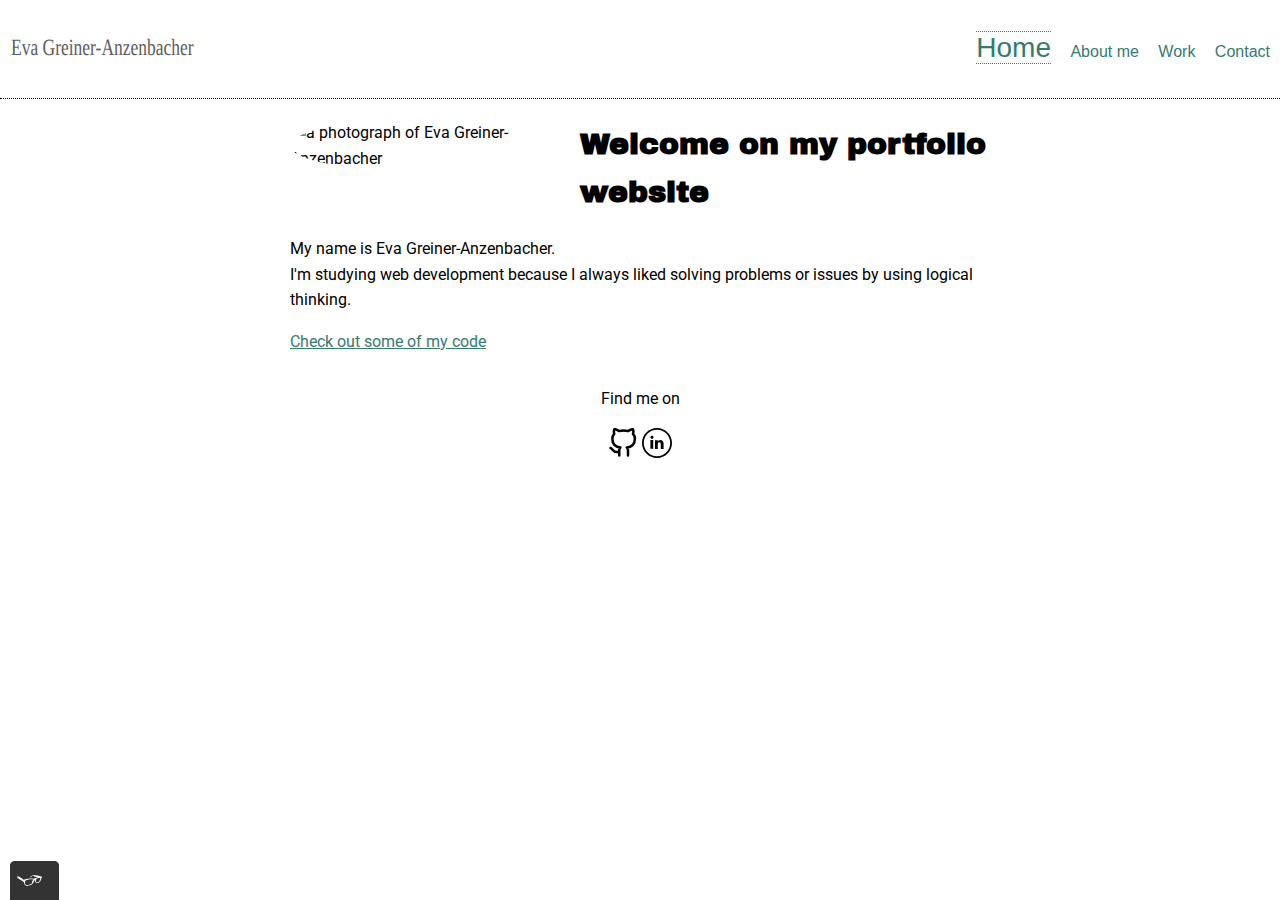
==== index.html @ 9dc32a97 "Changed text for index.html" ====
<!DOCTYPE html>
<html lang="en">
  <head>
    <meta charset="utf-8">
    <title>Eva Greiner-Anzenbacher - Portfolio Website</title>
    <link rel="shortcut icon" type="image/png" href="img/shortcut_icon_2.png" sizes="32x32">
    <link rel="stylesheet" type="text/css" href="css/normalize.css">
    <link href="https://fonts.googleapis.com/css?family=Roboto:400,700&display=swap" rel="stylesheet">
    <link href="https://fonts.googleapis.com/css?family=Archivo+Black" rel="stylesheet">
    <link rel="stylesheet" type="text/CSS" href="css/style.production.css">
    <meta name="viewport" content="width=device-width, initial-scale=1">
  </head>
  <body>
    <header class="page-header">
      <a href="index.html"><img src="img/eva-greiner-anzenbacher-logo-2.svg" alt="Personal logo of Eva Greiner-Anzenbacher" class="page-header__item"></a>
      <nav class=" main navigation page-header__item">
        <ul role="menubar" class="navigation-list">
          <li role="presentation">
            <a href="index.html" role="menuitem" class="navigation-list__item navigation-list__item--active">Home</a>
          </li>
          <li role="presentation">
            <a href="about.html" role="menuitem" class="navigation-list__item">About me</a>
          </li>
          <li role="presentation">
            <a href="work.html" role="menuitem" class="navigation-list__item">Work</a>
          </li>
          <li role="presentation">
            <a href="contact.html" role="menuitem" class="navigation-list__item">Contact</a>
          </li>
        </ul>
      </nav>
    </header>
    <div class="profile">
      <img src="img/eva-greiner-anzenbacher-portrait_2.png" class="profile__portrait" alt="a photograph of Eva Greiner-Anzenbacher">
      <h1>Welcome on my portfolio website</h1>
      <p>
        My name is Eva Greiner-Anzenbacher.<br>
        I'm studying web development because I always liked solving problems or issues by using logical thinking. 
      </p>
      <p>
        <a href="work.html">Check out some of my code</a>
      </p>
    </div>
    <footer class="page-footer">
      <p>Find me on</p>
      <div class="social-media">
        <a href="https://github.com/evagrean/" target="_blank"><img src="img/github_icon.svg" alt="github"></a>
        <a href="#"><img src="img/linkedin_icon.svg" alt="linkedin"></a>
      </div>
   </footer>
   <script src="js/tota11y.min.js"></script>
  </body>
</html>
---- css/style.production.css ----
/*
Colors used

Primary Color (Purple): #357b70;
Color visited link: #05676e;
Color aktive link: #489c79;
Color navigation link hover: #254d47;
Color text button: #fff;
Color sun 0%: #edc655;
Color sun 50%: #fcffad;
Color sun 100%: #f76414;
Color quadriga 0%: #D64A4A;
Color quadriga 50%: #d87f7f;
Color quadriga 100%: #e7d0d0;
Color background header: #fff;


*/

* {
  -webkit-box-sizing: border-box;
          box-sizing: border-box;
}

body {
  font-family: 'Roboto', sans-serif;
  font-weight: 400;
  font-size: 16px;
  line-height: 1.6;
}

h1 {
  font-family: 'Archivo Black', sans-serif;
  font-size: 30px;
  font-weight: 700;
}

thead {
  font-family: 'Archivo Black', sans-serif;
  font-size: 30px;
  font-weight: 700;
}

h2 {
  font-family: 'Archivo Black', sans-serif;
  font-size: 24px;
  font-weight: 700;
}

h3 {
  font-size: 18px;
  font-weight: 700;
}

thead {
  font-size: 20px;
  color: #357b70;
}

a {
  color: #357b70;
}

a:visited {
  color: #05676e;
}

a:hover, a:focus {
  /*no underlining when hovering over a link */
  text-decoration: none;
}

a:active {
  color: #489c79;
}

button {
  border: none;
  display: inline-block;
  font-family: 'Roboto', sans-serif;
  /* styles the background color, font color, and text decoration (underline, etc.) of the button */
  background-color: #357b70;
  color: #fff;
  text-decoration: none;
  padding: 10px;
  border-radius: 3px;
  /* gives the button a bottom border with a width of 2px, a type of solid, and a color in RGBA format */
  border-bottom: 2px solid rgba(0, 0, 0, 0.3);
  margin: 30px auto;
  -webkit-transition: 0.2s opacity;
  -o-transition: 0.2s opacity;
  transition: 0.2s opacity;
}

.button {
  border: none;
  display: inline-block;
  font-family: 'Roboto', sans-serif;
  /* styles the background color, font color, and text decoration (underline, etc.) of the button */
  background-color: #357b70;
  color: #fff;
  text-decoration: none;
  padding: 10px;
  border-radius: 3px;
  /* gives the button a bottom border with a width of 2px, a type of solid, and a color in RGBA format */
  border-bottom: 2px solid rgba(0, 0, 0, 0.3);
  margin: 30px auto;
  -webkit-transition: 0.2s opacity;
  -o-transition: 0.2s opacity;
  transition: 0.2s opacity;
}

a.button {
  border: none;
  display: inline-block;
  font-family: 'Roboto', sans-serif;
  /* styles the background color, font color, and text decoration (underline, etc.) of the button */
  background-color: #357b70;
  color: #fff;
  text-decoration: none;
  padding: 10px;
  border-radius: 3px;
  /* gives the button a bottom border with a width of 2px, a type of solid, and a color in RGBA format */
  border-bottom: 2px solid rgba(0, 0, 0, 0.3);
  margin: 30px auto;
  -webkit-transition: 0.2s opacity;
  -o-transition: 0.2s opacity;
  transition: 0.2s opacity;
}

button:hover, button:focus, .button:hover, .button:focus {
  /* lets the mouse appear as a hand when hovering over the button */
  cursor: pointer;
  opacity: 0.8;
}

.navigation-list__item {
  text-decoration: none;
}

.navigation-list__item:hover {
    font-size: 28px;
    color: #254d47;
    -webkit-transition: 0.1s font-size;
    -o-transition: 0.1s font-size;
    transition: 0.1s font-size;
}

.navigation-list__item--active {
  font-size: 28px;
  border-bottom: dotted 1px;
  border-top: dotted 1px;
}

.page-header {
  display: -webkit-box;
  display: -ms-flexbox;
  display: flex;
  width: 100%;
  padding: 10px;
  margin-bottom: 40px;
  border-bottom: 0.5px dotted;
  background-color: #fff;
  overflow: hidden;
  position: fixed;
  top: 0;
}



.page-header__item {
  -webkit-box-flex: 0;
      -ms-flex: 0 1 200px;
          flex: 0 1 200px;
  font-family: sans-serif;
}

.page-header__item:last-child {
  -webkit-box-flex: 1;
      -ms-flex-positive: 1;
          flex-grow: 1;
  text-align: right;
}

.navigation-list {
  list-style-type: none;
}

.navigation-list li {
  display: inline-block;
  margin-left: 15px;
}

.page-footer {
  clear: both;
  display: -webkit-box;
  display: -ms-flexbox;
  display: flex;
  -webkit-box-orient: vertical;
  -webkit-box-direction: normal;
      -ms-flex-direction: column;
          flex-direction: column;
  text-align: center;
}

/* index.html styles */

.profile__portrait {
  float: left;
  width: 100%;
  max-width: 250px;
  height: auto;
  margin-right: 40px;
  border-radius: 50%;
}

.profile {
  max-width: 700px;
  margin: 0 auto;
  margin-top: 120px;
}

/* about.html styles */

.introduction:last-child {
  width: 20%;
  text-align: center;
  padding: 20px;

}

.introduction {
  display: block;
  text-align: center;
  margin: 120px 10px 20px 20px;
}

svg {
  display: block;
  margin: 30px auto;
  width: 70%;
}

.my-skills {
  display: -ms-grid;
  display: grid;
  -ms-grid-columns: 1fr 20px 1fr 20px 1fr 20px 1fr;
  grid-template-columns: 1fr 1fr 1fr 1fr;
  grid-gap: 20px;
  margin-left: 20px;
  margin-right: 20px;
}

.my-skills__item {
  border-style: dotted;
  border-width: 0.5px;
  border-color: #357b70;
  padding: 15px;
  width: auto;
  font-size: 14px;
}



/* work.html styles */

/* project-list fallback */

.project-list__item {
  display: inline-block;
  width: 33%;
}

.work-section {
  margin-top: 120px;
}
/* Styling CSS project-list */

.project-list {
  display: -ms-grid;
  display: grid;
  -ms-grid-columns: 1fr 20px 1fr 20px 1fr 20px 1fr;
  grid-template-columns: 1fr 1fr 1fr 1fr;
  grid-gap: 20px;
  margin-left: 20px;
  margin-right: 20px;
}

.project-list__item {
  border-style: solid;
  border-width: 0.5px;
  border-color: #357b70;
  padding: 15px;
  width: auto;
}

#work-heading {
  display: -webkit-box;
  display: -ms-flexbox;
  display: flex;
  -webkit-box-pack: center;
      -ms-flex-pack: center;
          justify-content: center;
}

/* contact.html styles */

.contact-data {
  margin: auto;
  text-align: center;
  margin-top: 120px;
}

form {
  margin: auto;
  width: 25%;
  display: -webkit-box;
  display: -ms-flexbox;
  display: flex;
  -webkit-box-orient: vertical;
  -webkit-box-direction: normal;
      -ms-flex-direction: column;
          flex-direction: column;
}

label {
  margin: 10px 0px;
}

#send-massage {
  margin: 10px 0px;
  width: 120px;
  border: none;
  font-family: 'Roboto', sans-serif;
  background-color: #357b70;
  color: #fff;
  text-decoration: none;
  padding: 10px;
  border-radius: 3px;
  border-bottom: 2px solid rgba(0, 0, 0, 0.3);
  text-align: left;
}

#send-massage:hover, #send-massage:focus {
  cursor: pointer;
  opacity: 0.8;
}

@media all and (max-width: 500px) {
  .project-list {
    -ms-grid-columns: 1fr;
    grid-template-columns: 1fr;
  }
  svg {
    margin: 10px auto;
  }
  .my-skills {
    -ms-grid-columns: 1fr;
    grid-template-columns: 1fr;
  }
}

@media all and (min-width: 500px) and (max-width: 750px){
  .project-list {
    -ms-grid-columns: 1fr 20px 1fr;
    grid-template-columns: 1fr 1fr;
  }
  svg {
    margin: 20px auto;
  }
  .my-skills {
    -ms-grid-columns: 1fr 20px 1fr;
    grid-template-columns: 1fr 1fr;
  }
}

@media all and (max-width: 750px) {
  .project-list {
    grid-gap: 10px;
  }
  .project-list__item:last-child {
    grid-column: auto / auto;
    grid-row: auto / auto;
  }
  h1 {
    font-size: 22px;
  }
  .profile {
    margin-left: 7%;
  }
  .my-skills {
    grid-gap: 10px;
  }
}



@-webkit-keyframes color-change {
  0% {
    fill: #edc655;
  }
  50% {
    fill: #fcffad;
  }
  100% {
    fill: #f76414;
  }
}



@keyframes color-change {
  0% {
    fill: #edc655;
  }
  50% {
    fill: #fcffad;
  }
  100% {
    fill: #f76414;
  }
}

.sun {
  -webkit-animation: 4s color-change infinite alternate linear;
          animation: 4s color-change infinite alternate linear;
}

@-webkit-keyframes cloud-move {
  from {
    -webkit-transform: translate(0, 50px);
            transform: translate(0, 50px);
  }
  to {
    -webkit-transform: translate(200px, 50px);
            transform: translate(200px, 50px);
  }
}

@keyframes cloud-move {
  from {
    -webkit-transform: translate(0, 50px);
            transform: translate(0, 50px);
  }
  to {
    -webkit-transform: translate(200px, 50px);
            transform: translate(200px, 50px);
  }
}

.cloud-front {
  -webkit-animation: 30s cloud-move infinite alternate linear;
          animation: 30s cloud-move infinite alternate linear;
}

@-webkit-keyframes cloud-move-reverse {
  from {
    -webkit-transform: translate(446px, 48px);
            transform: translate(446px, 48px);
  }
  to {
    -webkit-transform: translate(100px, 48px);
            transform: translate(100px, 48px);
  }
}

@keyframes cloud-move-reverse {
  from {
    -webkit-transform: translate(446px, 48px);
            transform: translate(446px, 48px);
  }
  to {
    -webkit-transform: translate(100px, 48px);
            transform: translate(100px, 48px);
  }
}

.cloud-back {
  -webkit-animation: 34s cloud-move-reverse infinite alternate linear;
          animation: 34s cloud-move-reverse infinite alternate linear;
}

@-webkit-keyframes steepletop-rotate {
  from {
    -webkit-transform: rotate(0deg);
            transform: rotate(0deg);
  }
  to {
    -webkit-transform: rotate(45deg);
            transform: rotate(45deg);
  }
}

@keyframes steepletop-rotate {
  from {
    -webkit-transform: rotate(0deg);
            transform: rotate(0deg);
  }
  to {
    -webkit-transform: rotate(45deg);
            transform: rotate(45deg);
  }
}

.steepletop {
  -webkit-animation: 2s steepletop-rotate infinite alternate linear;
          animation: 2s steepletop-rotate infinite alternate linear;
}

@-webkit-keyframes color-change-quadriga {
  0% {
    fill: #D64A4A;
  }
  50% {
    fill: #d87f7f;
  }
  100% {
    fill: #d87f7f;
  }
}

@keyframes color-change-quadriga {
  0% {
    fill: #D64A4A;
  }
  50% {
    fill: #d87f7f;
  }
  100% {
    fill: #d87f7f;
  }
}

.quadriga-middle {
  -webkit-animation: 3s color-change-quadriga infinite alternate linear;
          animation: 3s color-change-quadriga infinite alternate linear;
}
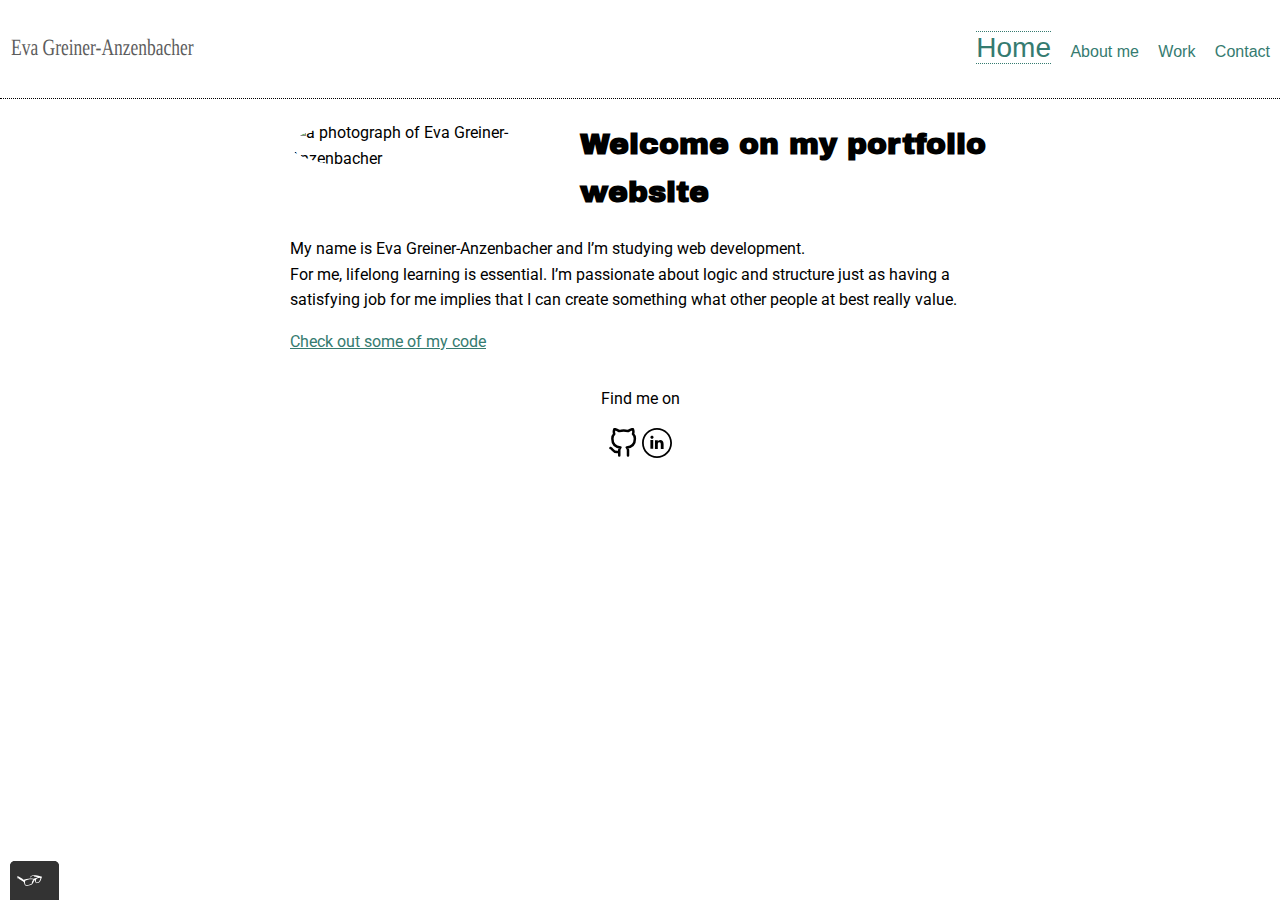
==== commit 227a7d03: "Changed text on index.html" ====
--- a/index.html
+++ b/index.html
@@ -34,8 +34,9 @@
       <img src="img/eva-greiner-anzenbacher-portrait_2.png" class="profile__portrait" alt="a photograph of Eva Greiner-Anzenbacher">
       <h1>Welcome on my portfolio website</h1>
       <p>
-        My name is Eva Greiner-Anzenbacher.<br>
-        I'm studying web development because I always liked solving problems or issues by using logical thinking. 
+        My name is Eva Greiner-Anzenbacher and I’m studying web development.<br>
+        For me, lifelong learning is essential. I’m passionate about logic and structure just as having a satisfying job for me implies that I can create something what other people at best really value. 
+
       </p>
       <p>
         <a href="work.html">Check out some of my code</a>
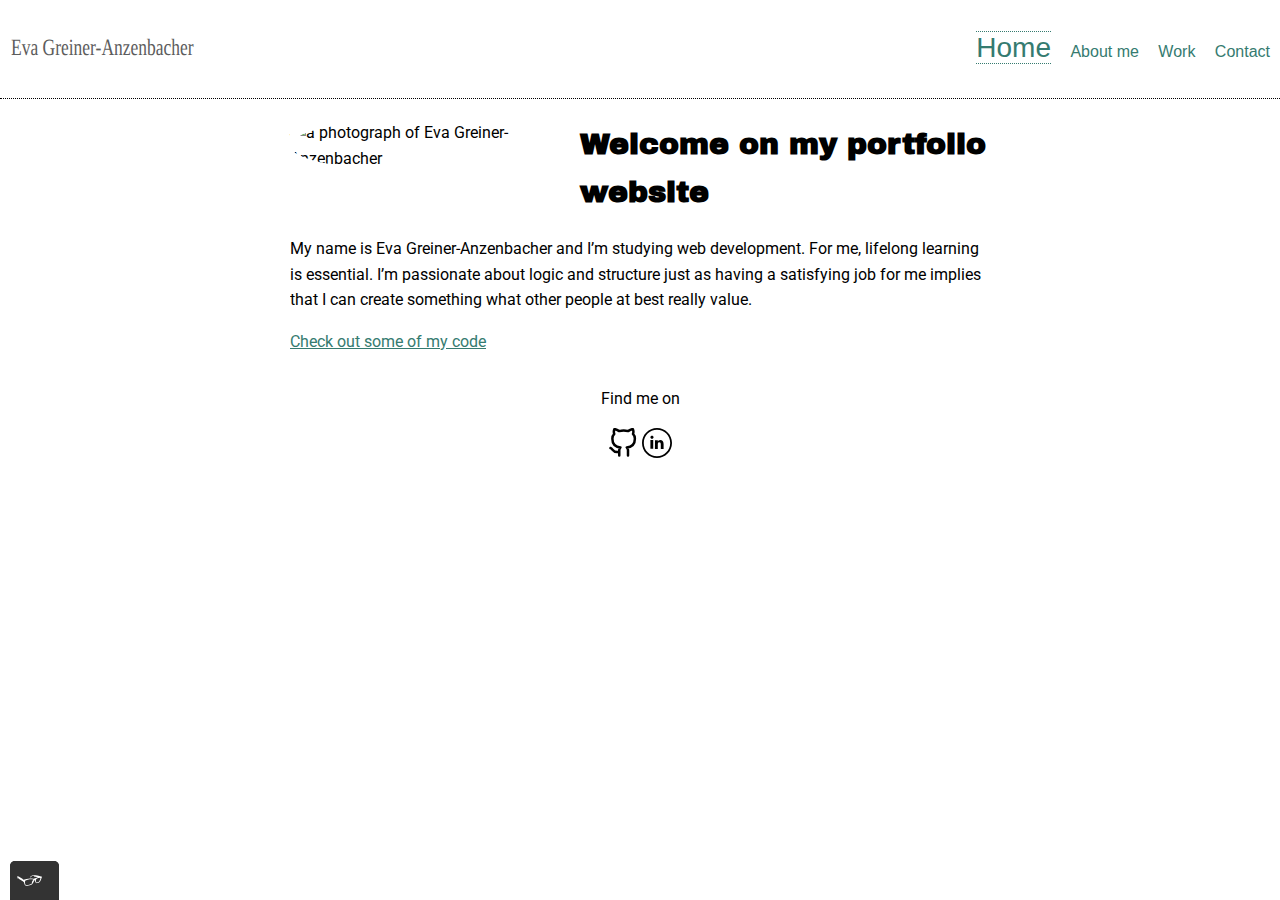
==== commit d5da9084: "Adapted text in index.html" ====
--- a/index.html
+++ b/index.html
@@ -34,8 +34,8 @@
       <img src="img/eva-greiner-anzenbacher-portrait_2.png" class="profile__portrait" alt="a photograph of Eva Greiner-Anzenbacher">
       <h1>Welcome on my portfolio website</h1>
       <p>
-        My name is Eva Greiner-Anzenbacher and I’m studying web development.<br>
-        For me, lifelong learning is essential. I’m passionate about logic and structure just as having a satisfying job for me implies that I can create something what other people at best really value. 
+        My name is Eva Greiner-Anzenbacher and I’m studying web development.
+        For me, lifelong learning is essential. I’m passionate about logic and structure just as having a satisfying job for me implies that I can create something what other people at best really value.
 
       </p>
       <p>
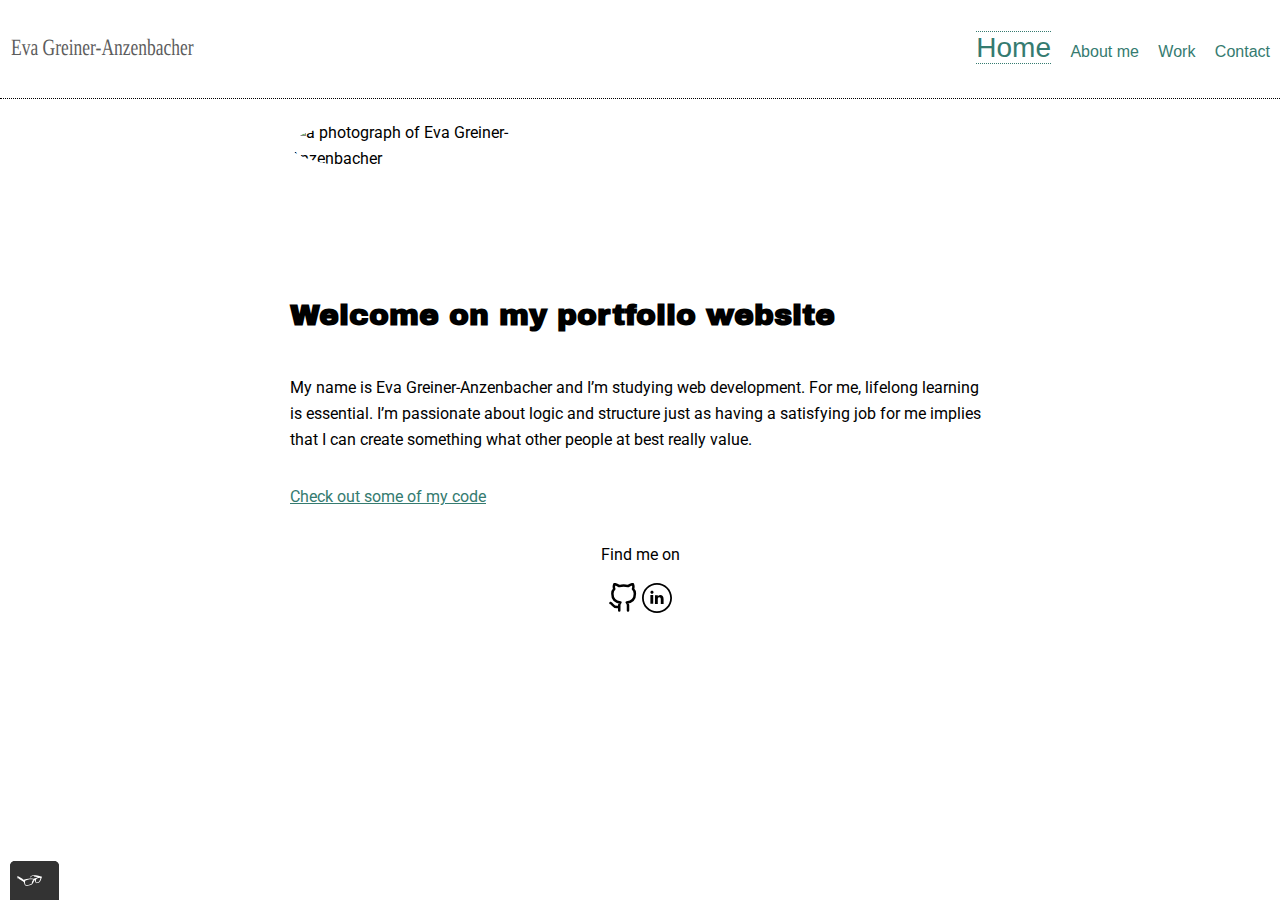
==== commit cb6ddb1d: "Changed to styles.css" ====
--- a/index.html
+++ b/index.html
@@ -7,7 +7,7 @@
     <link rel="stylesheet" type="text/css" href="css/normalize.css">
     <link href="https://fonts.googleapis.com/css?family=Roboto:400,700&display=swap" rel="stylesheet">
     <link href="https://fonts.googleapis.com/css?family=Archivo+Black" rel="stylesheet">
-    <link rel="stylesheet" type="text/CSS" href="css/style.production.css">
+    <link rel="stylesheet" type="text/CSS" href="css/styles.css">
     <meta name="viewport" content="width=device-width, initial-scale=1">
   </head>
   <body>
@@ -32,15 +32,17 @@
     </header>
     <div class="profile">
       <img src="img/eva-greiner-anzenbacher-portrait_2.png" class="profile__portrait" alt="a photograph of Eva Greiner-Anzenbacher">
-      <h1>Welcome on my portfolio website</h1>
-      <p>
+      <div class="profile__text">
+        <h1>Welcome on my portfolio website</h1>
+        <p>
         My name is Eva Greiner-Anzenbacher and I’m studying web development.
-        For me, lifelong learning is essential. I’m passionate about logic and structure just as having a satisfying job for me implies that I can create something what other people at best really value.
-
-      </p>
-      <p>
-        <a href="work.html">Check out some of my code</a>
-      </p>
+        For me, lifelong learning is essential. I’m passionate about logic and structure just as having a satisfying job for me implies
+        that I can create something what other people at best really value.
+        </p>
+        <p>
+          <a href="work.html">Check out some of my code</a>
+        </p>
+      </div>
     </div>
     <footer class="page-footer">
       <p>Find me on</p>
--- a/css/styles.css
+++ b/css/styles.css
@@ -0,0 +1,421 @@
+/*
+Colors used
+
+Primary Color (Purple): #357b70;
+Color visited link: #05676e;
+Color aktive link: #489c79;
+Color navigation link hover: #254d47;
+Color text button: #fff;
+Color sun 0%: #edc655;
+Color sun 50%: #fcffad;
+Color sun 100%: #f76414;
+Color quadriga 0%: #D64A4A;
+Color quadriga 50%: #d87f7f;
+Color quadriga 100%: #e7d0d0;
+Color background header: #fff;
+
+
+*/
+:root {
+  --primary-color: #357b70;
+  --dark-grey: #2b2b2b;
+  --color-background-header: #fff;
+  --color-link-visited: #05676e;
+  --color-link-active: #489c79;
+  --color-navigation-link-hover: #254d47;
+  --color-button-text: #fff;
+  --color-sun-0: #edc655;
+  --color-sun-50: #fcffad;
+  --color-sun-100: #f76414;
+  --color-quadriga-0: #D64A4A;
+  --color-quadriga-50: #d87f7f;
+  --color-quadriga-100: #e7d0d0;
+  --font-family-body: 'Roboto', sans-serif;
+  --font-family-headings: 'Archivo Black', sans-serif;
+  --font-size-body: 16px;
+  --font-weight-body: 400;
+  --font-weight-headings: 700;
+}
+
+* {
+  box-sizing: border-box;
+}
+
+body {
+  font-family: var(--font-family-body);
+  font-weight: var(--font-weight-body);
+  font-size: var(--font-size-body);
+  line-height: 1.6;
+}
+
+h1, thead {
+  font-family: var(--font-family-headings);
+  font-size: 30px;
+  font-weight: var(--font-weight-headings);
+}
+
+h2 {
+  font-family: var(--font-family-headings);
+  font-size: 24px;
+  font-weight: var(--font-weight-headings);
+}
+
+h3 {
+  font-size: 18px;
+  font-weight: var(--font-weight-headings);
+}
+
+thead {
+  font-size: 20px;
+  color: var(--primary-color);
+}
+
+a {
+  color: var(--primary-color);
+}
+
+a:visited {
+  color: var(--color-link-visited);
+}
+
+a:hover, a:focus {
+  /*no underlining when hovering over a link */
+  text-decoration: none;
+}
+
+a:active {
+  color: var(--color-link-active);
+}
+
+button, .button, a.button {
+  border: none;
+  display: inline-block;
+  font-family: var(--font-family-body);
+  /* styles the background color, font color, and text decoration (underline, etc.) of the button */
+  background-color: var(--primary-color);
+  color: var(--color-button-text);
+  text-decoration: none;
+  padding: 10px;
+  border-radius: 3px;
+  /* gives the button a bottom border with a width of 2px, a type of solid, and a color in RGBA format */
+  border-bottom: 2px solid rgba(0, 0, 0, 0.3);
+  margin: 30px auto;
+  transition: 0.2s opacity;
+}
+
+button:hover, button:focus, .button:hover, .button:focus {
+  /* lets the mouse appear as a hand when hovering over the button */
+  cursor: pointer;
+  opacity: 0.8;
+}
+
+.navigation-list__item {
+  text-decoration: none;
+}
+
+.navigation-list__item:hover {
+    font-size: 28px;
+    color: var(--color-navigation-link-hover);
+    transition: 0.1s font-size;
+}
+
+.navigation-list__item--active {
+  font-size: 28px;
+  border-bottom: dotted 1px;
+  border-top: dotted 1px;
+}
+
+.page-header {
+  display: flex;
+  width: 100%;
+  padding: 10px;
+  margin-bottom: 40px;
+  border-bottom: 0.5px dotted;
+  background-color: var(--color-background-header);
+  overflow: hidden;
+  position: fixed;
+  top: 0;
+}
+
+
+
+.page-header__item {
+  flex: 0 1 200px;
+  font-family: sans-serif;
+}
+
+.page-header__item:last-child {
+  flex-grow: 1;
+  text-align: right;
+}
+
+.navigation-list {
+  list-style-type: none;
+}
+
+.navigation-list li {
+  display: inline-block;
+  margin-left: 15px;
+}
+
+.page-footer {
+  clear: both;
+  display: flex;
+  flex-direction: column;
+  text-align: center;
+}
+
+/* index.html styles */
+
+.profile__portrait {
+  display: flex;
+  flex-direction: row;
+  justify-content: space-between;
+  width: 100%;
+  max-width: 250px;
+  height: auto;
+  margin-bottom: 100px;
+  margin-right: 40px;
+  border-radius: 50%;
+}
+
+.profile {
+  max-width: 700px;
+  margin: 0 auto;
+  margin-top: 120px;
+}
+
+.profile__text {
+  display: flex;
+  flex-direction: column;
+  justify-content: flex-end;
+}
+
+/* about.html styles */
+
+.introduction:last-child {
+  width: 20%;
+  text-align: center;
+  padding: 20px;
+
+}
+
+.introduction {
+  display: block;
+  text-align: center;
+  margin: 120px 10px 20px 20px;
+}
+
+svg {
+  display: block;
+  margin: 30px auto;
+  width: 70%;
+}
+
+.my-skills {
+  display: grid;
+  grid-template-columns: 1fr 1fr 1fr 1fr;
+  grid-gap: 20px;
+  margin-left: 20px;
+  margin-right: 20px;
+}
+
+.my-skills__item {
+  border-style: dotted;
+  border-width: 0.5px;
+  border-color: var(--primary-color);
+  padding: 15px;
+  width: auto;
+  font-size: 14px;
+}
+
+
+
+/* work.html styles */
+
+/* project-list fallback */
+
+.project-list__item {
+  display: inline-block;
+  width: 33%;
+}
+
+.work-section {
+  margin-top: 120px;
+}
+/* Styling CSS project-list */
+
+.project-list {
+  display: grid;
+  grid-template-columns: 1fr 1fr 1fr 1fr;
+  grid-gap: 20px;
+  margin-left: 20px;
+  margin-right: 20px;
+}
+
+.project-list__item {
+  border-style: solid;
+  border-width: 0.5px;
+  border-color: var(--primary-color);
+  padding: 15px;
+  width: auto;
+}
+
+#work-heading {
+  display: flex;
+  justify-content: center;
+}
+
+/* contact.html styles */
+
+.contact-data {
+  margin: auto;
+  text-align: center;
+  margin-top: 120px;
+}
+
+form {
+  margin: auto;
+  width: 25%;
+  display: flex;
+  flex-direction: column;
+}
+
+label {
+  margin: 10px 0px;
+}
+
+#send-massage {
+  margin: 10px 0px;
+  width: 120px;
+  border: none;
+  font-family: var(--font-family-body);
+  background-color: var(--primary-color);
+  color: var(--color-button-text);
+  text-decoration: none;
+  padding: 10px;
+  border-radius: 3px;
+  border-bottom: 2px solid rgba(0, 0, 0, 0.3);
+  text-align: left;
+}
+
+#send-massage:hover, #send-massage:focus {
+  cursor: pointer;
+  opacity: 0.8;
+}
+
+@media all and (max-width: 500px) {
+  .project-list {
+    grid-template-columns: 1fr;
+  }
+  svg {
+    margin: 10px auto;
+  }
+  .my-skills {
+    grid-template-columns: 1fr;
+  }
+}
+
+@media all and (min-width: 500px) and (max-width: 750px){
+  .project-list {
+    grid-template-columns: 1fr 1fr;
+  }
+  svg {
+    margin: 20px auto;
+  }
+  .my-skills {
+    grid-template-columns: 1fr 1fr;
+  }
+}
+
+@media all and (max-width: 750px) {
+  .project-list {
+    grid-gap: 10px;
+  }
+  .project-list__item:last-child {
+    grid-column: auto / auto;
+    grid-row: auto / auto;
+  }
+  h1 {
+    font-size: 22px;
+  }
+  .profile {
+    margin-left: 7%;
+  }
+  .my-skills {
+    grid-gap: 10px;
+  }
+}
+
+
+
+@keyframes color-change {
+  0% {
+    fill: var(--color-sun-0);
+  }
+  50% {
+    fill: var(--color-sun-50);
+  }
+  100% {
+    fill: var(--color-sun-100);
+  }
+}
+
+.sun {
+  animation: 4s color-change infinite alternate linear;
+}
+
+@keyframes cloud-move {
+  from {
+    transform: translate(0, 50px);
+  }
+  to {
+    transform: translate(200px, 50px);
+  }
+}
+
+.cloud-front {
+  animation: 30s cloud-move infinite alternate linear;
+}
+
+@keyframes cloud-move-reverse {
+  from {
+    transform: translate(446px, 48px);
+  }
+  to {
+    transform: translate(100px, 48px);
+  }
+}
+
+.cloud-back {
+  animation: 34s cloud-move-reverse infinite alternate linear;
+}
+
+@keyframes steepletop-rotate {
+  from {
+    transform: rotate(0deg);
+  }
+  to {
+    transform: rotate(45deg);
+  }
+}
+
+.steepletop {
+  animation: 2s steepletop-rotate infinite alternate linear;
+}
+
+@keyframes color-change-quadriga {
+  0% {
+    fill: var(--color-quadriga-0);
+  }
+  50% {
+    fill: var(--color-quadriga-50);
+  }
+  100% {
+    fill: var(--color-quadriga-50);
+  }
+}
+
+.quadriga-middle {
+  animation: 3s color-change-quadriga infinite alternate linear;
+}
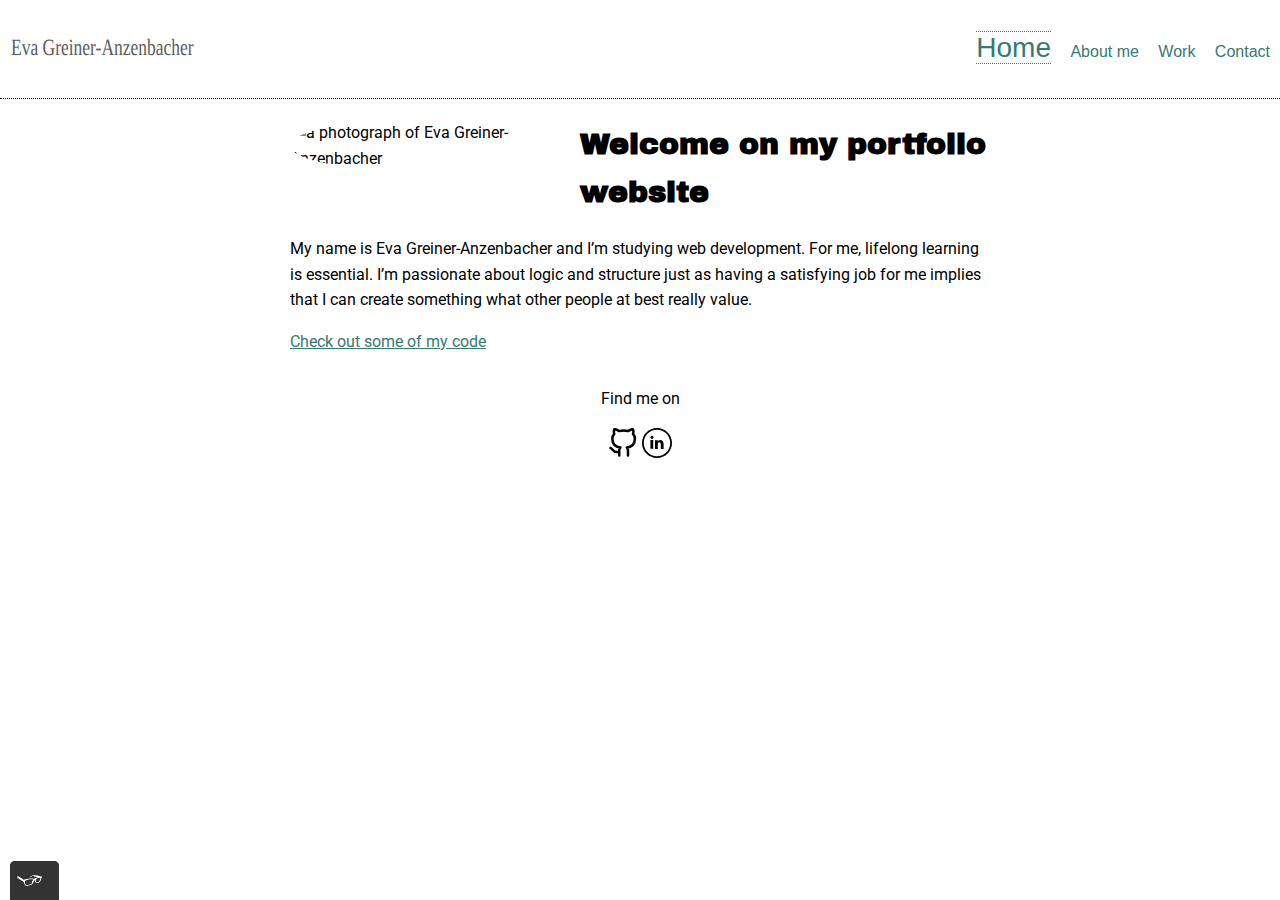
==== commit 60ee2864: "Changed link to stylesheet" ====
--- a/index.html
+++ b/index.html
@@ -7,7 +7,7 @@
     <link rel="stylesheet" type="text/css" href="css/normalize.css">
     <link href="https://fonts.googleapis.com/css?family=Roboto:400,700&display=swap" rel="stylesheet">
     <link href="https://fonts.googleapis.com/css?family=Archivo+Black" rel="stylesheet">
-    <link rel="stylesheet" type="text/CSS" href="css/styles.css">
+    <link rel="stylesheet" type="text/CSS" href="css/style.production.css">
     <meta name="viewport" content="width=device-width, initial-scale=1">
   </head>
   <body>
--- a/css/style.production.css
+++ b/css/style.production.css
@@ -0,0 +1,537 @@
+/*
+Colors used
+
+Primary Color (Purple): #357b70;
+Color visited link: #05676e;
+Color aktive link: #489c79;
+Color navigation link hover: #254d47;
+Color text button: #fff;
+Color sun 0%: #edc655;
+Color sun 50%: #fcffad;
+Color sun 100%: #f76414;
+Color quadriga 0%: #D64A4A;
+Color quadriga 50%: #d87f7f;
+Color quadriga 100%: #e7d0d0;
+Color background header: #fff;
+
+
+*/
+
+* {
+  -webkit-box-sizing: border-box;
+          box-sizing: border-box;
+}
+
+body {
+  font-family: 'Roboto', sans-serif;
+  font-weight: 400;
+  font-size: 16px;
+  line-height: 1.6;
+}
+
+h1 {
+  font-family: 'Archivo Black', sans-serif;
+  font-size: 30px;
+  font-weight: 700;
+}
+
+thead {
+  font-family: 'Archivo Black', sans-serif;
+  font-size: 30px;
+  font-weight: 700;
+}
+
+h2 {
+  font-family: 'Archivo Black', sans-serif;
+  font-size: 24px;
+  font-weight: 700;
+}
+
+h3 {
+  font-size: 18px;
+  font-weight: 700;
+}
+
+thead {
+  font-size: 20px;
+  color: #357b70;
+}
+
+a {
+  color: #357b70;
+}
+
+a:visited {
+  color: #05676e;
+}
+
+a:hover, a:focus {
+  /*no underlining when hovering over a link */
+  text-decoration: none;
+}
+
+a:active {
+  color: #489c79;
+}
+
+button {
+  border: none;
+  display: inline-block;
+  font-family: 'Roboto', sans-serif;
+  /* styles the background color, font color, and text decoration (underline, etc.) of the button */
+  background-color: #357b70;
+  color: #fff;
+  text-decoration: none;
+  padding: 10px;
+  border-radius: 3px;
+  /* gives the button a bottom border with a width of 2px, a type of solid, and a color in RGBA format */
+  border-bottom: 2px solid rgba(0, 0, 0, 0.3);
+  margin: 30px auto;
+  -webkit-transition: 0.2s opacity;
+  -o-transition: 0.2s opacity;
+  transition: 0.2s opacity;
+}
+
+.button {
+  border: none;
+  display: inline-block;
+  font-family: 'Roboto', sans-serif;
+  /* styles the background color, font color, and text decoration (underline, etc.) of the button */
+  background-color: #357b70;
+  color: #fff;
+  text-decoration: none;
+  padding: 10px;
+  border-radius: 3px;
+  /* gives the button a bottom border with a width of 2px, a type of solid, and a color in RGBA format */
+  border-bottom: 2px solid rgba(0, 0, 0, 0.3);
+  margin: 30px auto;
+  -webkit-transition: 0.2s opacity;
+  -o-transition: 0.2s opacity;
+  transition: 0.2s opacity;
+}
+
+a.button {
+  border: none;
+  display: inline-block;
+  font-family: 'Roboto', sans-serif;
+  /* styles the background color, font color, and text decoration (underline, etc.) of the button */
+  background-color: #357b70;
+  color: #fff;
+  text-decoration: none;
+  padding: 10px;
+  border-radius: 3px;
+  /* gives the button a bottom border with a width of 2px, a type of solid, and a color in RGBA format */
+  border-bottom: 2px solid rgba(0, 0, 0, 0.3);
+  margin: 30px auto;
+  -webkit-transition: 0.2s opacity;
+  -o-transition: 0.2s opacity;
+  transition: 0.2s opacity;
+}
+
+button:hover, button:focus, .button:hover, .button:focus {
+  /* lets the mouse appear as a hand when hovering over the button */
+  cursor: pointer;
+  opacity: 0.8;
+}
+
+.navigation-list__item {
+  text-decoration: none;
+}
+
+.navigation-list__item:hover {
+    font-size: 28px;
+    color: #254d47;
+    -webkit-transition: 0.1s font-size;
+    -o-transition: 0.1s font-size;
+    transition: 0.1s font-size;
+}
+
+.navigation-list__item--active {
+  font-size: 28px;
+  border-bottom: dotted 1px;
+  border-top: dotted 1px;
+}
+
+.page-header {
+  display: -webkit-box;
+  display: -ms-flexbox;
+  display: flex;
+  width: 100%;
+  padding: 10px;
+  margin-bottom: 40px;
+  border-bottom: 0.5px dotted;
+  background-color: #fff;
+  overflow: hidden;
+  position: fixed;
+  top: 0;
+}
+
+
+
+.page-header__item {
+  -webkit-box-flex: 0;
+      -ms-flex: 0 1 200px;
+          flex: 0 1 200px;
+  font-family: sans-serif;
+}
+
+.page-header__item:last-child {
+  -webkit-box-flex: 1;
+      -ms-flex-positive: 1;
+          flex-grow: 1;
+  text-align: right;
+}
+
+.navigation-list {
+  list-style-type: none;
+}
+
+.navigation-list li {
+  display: inline-block;
+  margin-left: 15px;
+}
+
+.page-footer {
+  clear: both;
+  display: -webkit-box;
+  display: -ms-flexbox;
+  display: flex;
+  -webkit-box-orient: vertical;
+  -webkit-box-direction: normal;
+      -ms-flex-direction: column;
+          flex-direction: column;
+  text-align: center;
+}
+
+/* index.html styles */
+
+.profile__portrait {
+  float: left;
+  width: 100%;
+  max-width: 250px;
+  height: auto;
+  margin-right: 40px;
+  border-radius: 50%;
+}
+
+.profile {
+  max-width: 700px;
+  margin: 0 auto;
+  margin-top: 120px;
+}
+
+/* about.html styles */
+
+.introduction:last-child {
+  width: 20%;
+  text-align: center;
+  padding: 20px;
+
+}
+
+.introduction {
+  display: block;
+  text-align: center;
+  margin: 120px 10px 20px 20px;
+}
+
+svg {
+  display: block;
+  margin: 30px auto;
+  width: 70%;
+}
+
+.my-skills {
+  display: -ms-grid;
+  display: grid;
+  -ms-grid-columns: 1fr 20px 1fr 20px 1fr 20px 1fr;
+  grid-template-columns: 1fr 1fr 1fr 1fr;
+  grid-gap: 20px;
+  margin-left: 20px;
+  margin-right: 20px;
+}
+
+.my-skills__item {
+  border-style: dotted;
+  border-width: 0.5px;
+  border-color: #357b70;
+  padding: 15px;
+  width: auto;
+  font-size: 14px;
+}
+
+
+
+/* work.html styles */
+
+/* project-list fallback */
+
+.project-list__item {
+  display: inline-block;
+  width: 33%;
+}
+
+.work-section {
+  margin-top: 120px;
+}
+/* Styling CSS project-list */
+
+.project-list {
+  display: -ms-grid;
+  display: grid;
+  -ms-grid-columns: 1fr 20px 1fr 20px 1fr 20px 1fr;
+  grid-template-columns: 1fr 1fr 1fr 1fr;
+  grid-gap: 20px;
+  margin-left: 20px;
+  margin-right: 20px;
+}
+
+.project-list__item {
+  border-style: solid;
+  border-width: 0.5px;
+  border-color: #357b70;
+  padding: 15px;
+  width: auto;
+}
+
+#work-heading {
+  display: -webkit-box;
+  display: -ms-flexbox;
+  display: flex;
+  -webkit-box-pack: center;
+      -ms-flex-pack: center;
+          justify-content: center;
+}
+
+/* contact.html styles */
+
+.contact-data {
+  margin: auto;
+  text-align: center;
+  margin-top: 120px;
+}
+
+form {
+  margin: auto;
+  width: 25%;
+  display: -webkit-box;
+  display: -ms-flexbox;
+  display: flex;
+  -webkit-box-orient: vertical;
+  -webkit-box-direction: normal;
+      -ms-flex-direction: column;
+          flex-direction: column;
+}
+
+label {
+  margin: 10px 0px;
+}
+
+#send-massage {
+  margin: 10px 0px;
+  width: 120px;
+  border: none;
+  font-family: 'Roboto', sans-serif;
+  background-color: #357b70;
+  color: #fff;
+  text-decoration: none;
+  padding: 10px;
+  border-radius: 3px;
+  border-bottom: 2px solid rgba(0, 0, 0, 0.3);
+  text-align: left;
+}
+
+#send-massage:hover, #send-massage:focus {
+  cursor: pointer;
+  opacity: 0.8;
+}
+
+@media all and (max-width: 500px) {
+  .project-list {
+    -ms-grid-columns: 1fr;
+    grid-template-columns: 1fr;
+  }
+  svg {
+    margin: 10px auto;
+  }
+  .my-skills {
+    -ms-grid-columns: 1fr;
+    grid-template-columns: 1fr;
+  }
+}
+
+@media all and (min-width: 500px) and (max-width: 750px){
+  .project-list {
+    -ms-grid-columns: 1fr 20px 1fr;
+    grid-template-columns: 1fr 1fr;
+  }
+  svg {
+    margin: 20px auto;
+  }
+  .my-skills {
+    -ms-grid-columns: 1fr 20px 1fr;
+    grid-template-columns: 1fr 1fr;
+  }
+}
+
+@media all and (max-width: 750px) {
+  .project-list {
+    grid-gap: 10px;
+  }
+  .project-list__item:last-child {
+    grid-column: auto / auto;
+    grid-row: auto / auto;
+  }
+  h1 {
+    font-size: 22px;
+  }
+  .profile {
+    margin-left: 7%;
+  }
+  .my-skills {
+    grid-gap: 10px;
+  }
+}
+
+
+
+@-webkit-keyframes color-change {
+  0% {
+    fill: #edc655;
+  }
+  50% {
+    fill: #fcffad;
+  }
+  100% {
+    fill: #f76414;
+  }
+}
+
+
+
+@keyframes color-change {
+  0% {
+    fill: #edc655;
+  }
+  50% {
+    fill: #fcffad;
+  }
+  100% {
+    fill: #f76414;
+  }
+}
+
+.sun {
+  -webkit-animation: 4s color-change infinite alternate linear;
+          animation: 4s color-change infinite alternate linear;
+}
+
+@-webkit-keyframes cloud-move {
+  from {
+    -webkit-transform: translate(0, 50px);
+            transform: translate(0, 50px);
+  }
+  to {
+    -webkit-transform: translate(200px, 50px);
+            transform: translate(200px, 50px);
+  }
+}
+
+@keyframes cloud-move {
+  from {
+    -webkit-transform: translate(0, 50px);
+            transform: translate(0, 50px);
+  }
+  to {
+    -webkit-transform: translate(200px, 50px);
+            transform: translate(200px, 50px);
+  }
+}
+
+.cloud-front {
+  -webkit-animation: 30s cloud-move infinite alternate linear;
+          animation: 30s cloud-move infinite alternate linear;
+}
+
+@-webkit-keyframes cloud-move-reverse {
+  from {
+    -webkit-transform: translate(446px, 48px);
+            transform: translate(446px, 48px);
+  }
+  to {
+    -webkit-transform: translate(100px, 48px);
+            transform: translate(100px, 48px);
+  }
+}
+
+@keyframes cloud-move-reverse {
+  from {
+    -webkit-transform: translate(446px, 48px);
+            transform: translate(446px, 48px);
+  }
+  to {
+    -webkit-transform: translate(100px, 48px);
+            transform: translate(100px, 48px);
+  }
+}
+
+.cloud-back {
+  -webkit-animation: 34s cloud-move-reverse infinite alternate linear;
+          animation: 34s cloud-move-reverse infinite alternate linear;
+}
+
+@-webkit-keyframes steepletop-rotate {
+  from {
+    -webkit-transform: rotate(0deg);
+            transform: rotate(0deg);
+  }
+  to {
+    -webkit-transform: rotate(45deg);
+            transform: rotate(45deg);
+  }
+}
+
+@keyframes steepletop-rotate {
+  from {
+    -webkit-transform: rotate(0deg);
+            transform: rotate(0deg);
+  }
+  to {
+    -webkit-transform: rotate(45deg);
+            transform: rotate(45deg);
+  }
+}
+
+.steepletop {
+  -webkit-animation: 2s steepletop-rotate infinite alternate linear;
+          animation: 2s steepletop-rotate infinite alternate linear;
+}
+
+@-webkit-keyframes color-change-quadriga {
+  0% {
+    fill: #D64A4A;
+  }
+  50% {
+    fill: #d87f7f;
+  }
+  100% {
+    fill: #d87f7f;
+  }
+}
+
+@keyframes color-change-quadriga {
+  0% {
+    fill: #D64A4A;
+  }
+  50% {
+    fill: #d87f7f;
+  }
+  100% {
+    fill: #d87f7f;
+  }
+}
+
+.quadriga-middle {
+  -webkit-animation: 3s color-change-quadriga infinite alternate linear;
+          animation: 3s color-change-quadriga infinite alternate linear;
+}
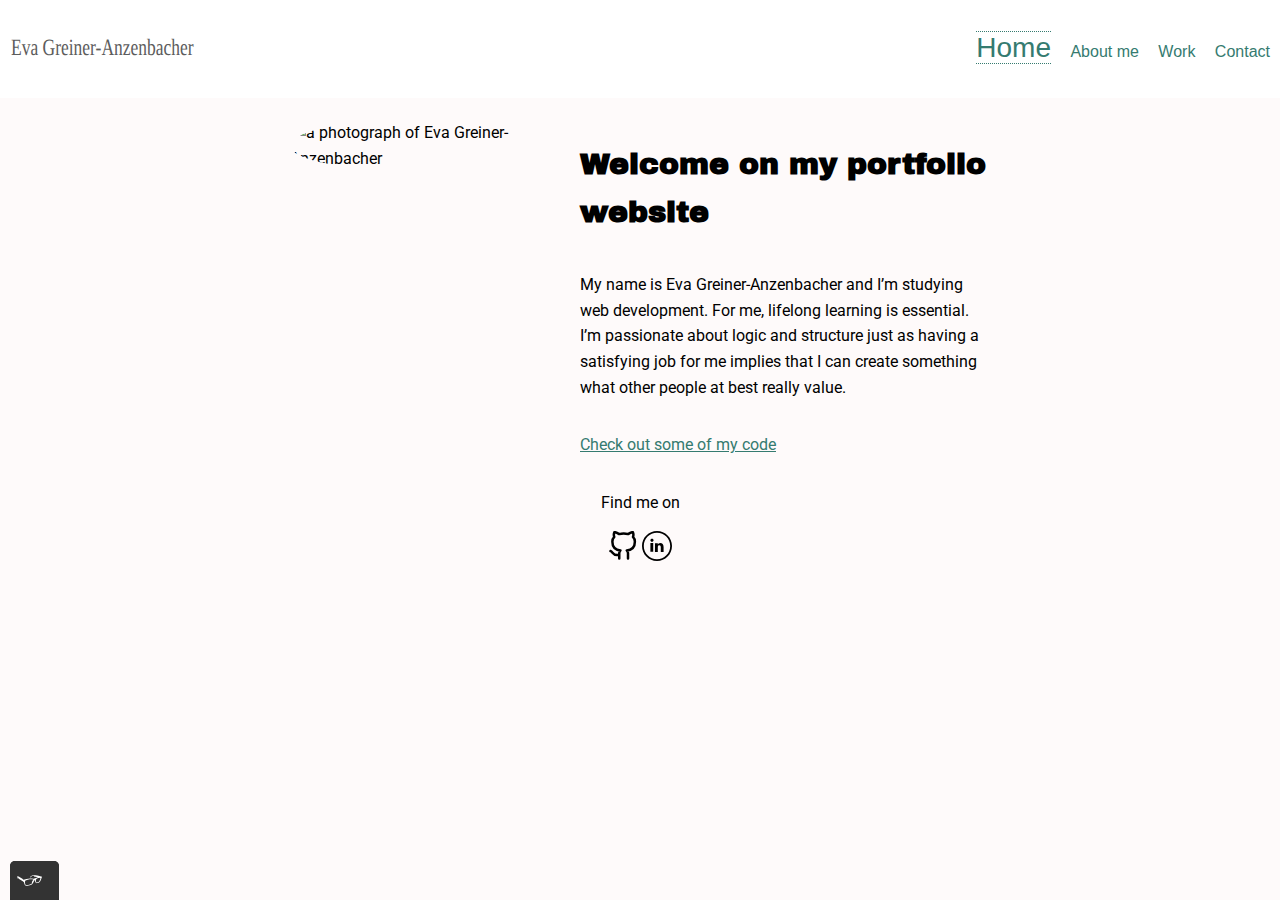
==== commit 8119c381: "Change for testing" ====
--- a/index.html
+++ b/index.html
@@ -33,7 +33,7 @@
     <div class="profile">
       <img src="img/eva-greiner-anzenbacher-portrait_2.png" class="profile__portrait" alt="a photograph of Eva Greiner-Anzenbacher">
       <div class="profile__text">
-        <h1>Welcome on my portfolio website</h1>
+        <h1>Welcome on my portfolio website </h1>
         <p>
         My name is Eva Greiner-Anzenbacher and I’m studying web development.
         For me, lifelong learning is essential. I’m passionate about logic and structure just as having a satisfying job for me implies
--- a/css/style.production.css
+++ b/css/style.production.css
@@ -13,6 +13,7 @@
 Color quadriga 50%: #d87f7f;
 Color quadriga 100%: #e7d0d0;
 Color background header: #fff;
+Color background body: #fefafa;
 
 
 */
@@ -27,6 +28,7 @@
   font-weight: 400;
   font-size: 16px;
   line-height: 1.6;
+  background-color: #fefafa;
 }
 
 h1 {
@@ -159,7 +161,6 @@
   width: 100%;
   padding: 10px;
   margin-bottom: 40px;
-  border-bottom: 0.5px dotted;
   background-color: #fff;
   overflow: hidden;
   position: fixed;
@@ -201,15 +202,18 @@
       -ms-flex-direction: column;
           flex-direction: column;
   text-align: center;
+  width: 100%;
+  background-color: #fefafa
 }
 
 /* index.html styles */
 
 .profile__portrait {
-  float: left;
+  float:left;
   width: 100%;
   max-width: 250px;
   height: auto;
+  margin-bottom: 100px;
   margin-right: 40px;
   border-radius: 50%;
 }
@@ -218,6 +222,16 @@
   max-width: 700px;
   margin: 0 auto;
   margin-top: 120px;
+}
+
+.profile__text {
+  display: -webkit-box;
+  display: -ms-flexbox;
+  display: flex;
+  -webkit-box-orient: vertical;
+  -webkit-box-direction: normal;
+      -ms-flex-direction: column;
+          flex-direction: column;
 }
 
 /* about.html styles */
